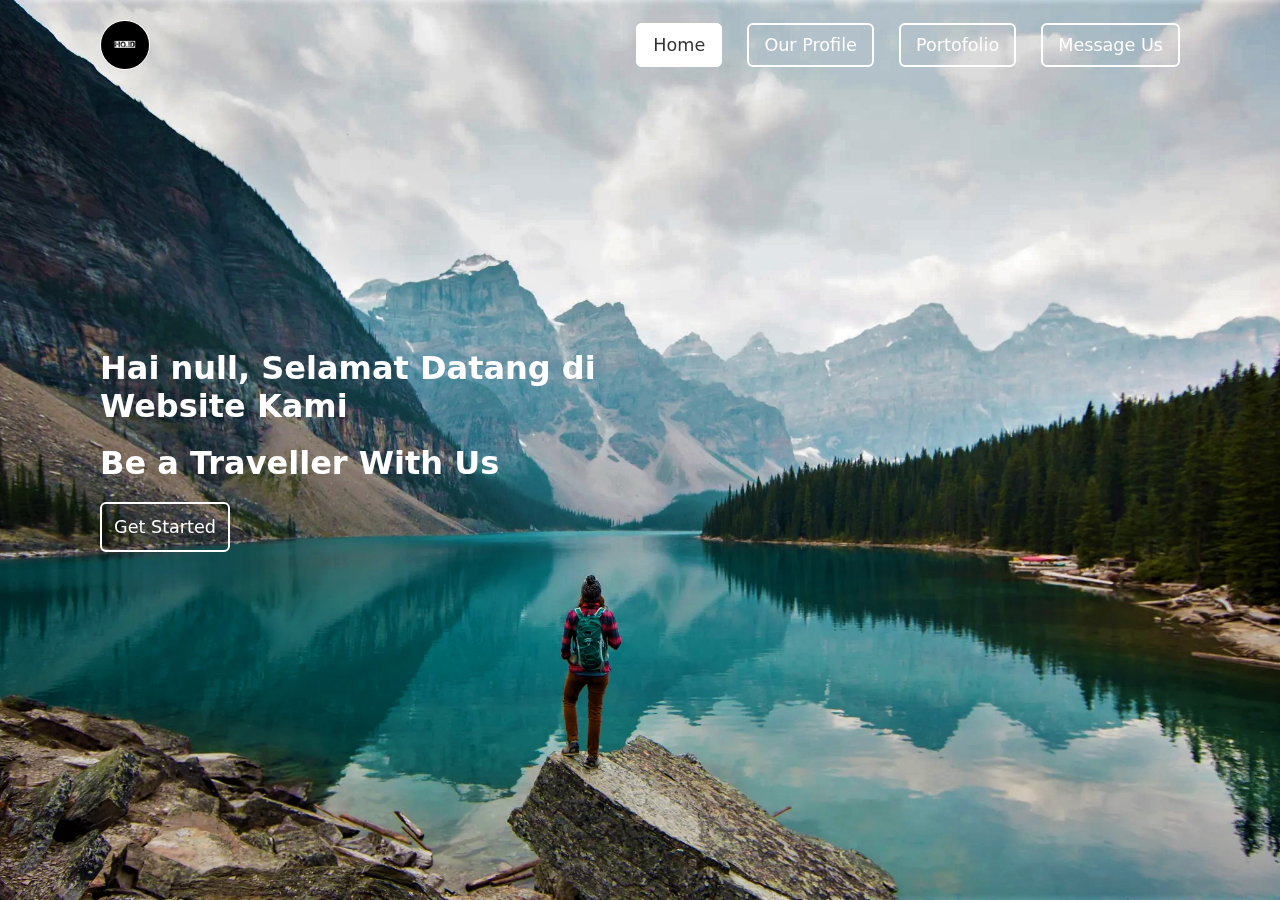
==== index.html @ 91d3b761 "Add files via upload" ====
<!DOCTYPE html>
<html lang="en">
<head>
    <meta charset="UTF-8">
    <meta http-equiv="X-UA-Compatible" content="IE=edge">
    <meta name="viewport" content="width=device-width, initial-scale=1.0">
    <title>HQ ID Official Website - Home</title>
    <link rel="stylesheet" href="../css/index.css"/>
</head>
<body>
    <header>
        <img class="logo" src="../img/logo.jpeg" alt="logo"/>

        <input type="checkbox" id="toggle">
        <label for="toggle" class="toggle">
            <span class="bar"></span>
            <span class="bar"></span>
            <span class="bar"></span>
        </label>

        <nav class="navbar">
            <a href="#" class="actived">Home</a>
            <a href="profile.html">Our Profile</a>
            <a href="portofolio.html">Portofolio</a>
            <a href="message.html">Message Us</a>
        </nav>
    </header>

    <div id="hero" class="hero">
        <h1>Hai <span id="nama"></span>, Selamat Datang di Website Kami</h1>
        <br>

        <script src="../js/prompt.js"></script>

        <h1>Be a Traveller With Us</h1>
        <a href="portofolio.html"><button class="btnProfile-popup">Get Started</button></a>
    </div>


</body>
</html>
---- css/index.css ----
* {
    margin: 0;
    padding: 0;
    box-sizing: border-box;
    font-family:system-ui, -apple-system, BlinkMacSystemFont, 'Segoe UI', Roboto, Oxygen, Ubuntu, Cantarell, 'Open Sans', 'Helvetica Neue', sans-serif;
}

body {
    display: flex;
    justify-content: center;
    align-items: center;
    min-height: 100vh;
    background: url('/img/bga.jpg') no-repeat;
    background-size: cover;
    background-position: center;
}

header {
    position: fixed;
    top: 0;
    left: 0;
    width: 100%;
    padding: 20px 100px;
    display: flex;
    justify-content: space-between;
    align-items: center;
    z-index: 99;
}

.logo {
    border: 1px solid white;
    border-radius: 50px;
    -webkit-border-radius: 50px;
    -moz-border-radius: 50px;
    -ms-border-radius: 50px;
    -o-border-radius: 50px;
    width: 50px;
    height: 50px;
}

.navbar a{
    position: relative;
    font-size: 1.1em;
    color: rgb(255, 253, 253);
    border: 2px solid #fff;
    border-radius: 6px;
    text-decoration: none;
    font-weight: 500;
    margin-left: 20px;
    padding: 10px 15px 10px 15px;
}


.navbar a:hover {
    color: #333;
    background-color: #fff;
    border-radius: 6px;
    transition: .5s ease-in-out;
}

.actived {
    color: #333!important;
    background-color: #fff !important;
}

.hero {
    width: 50%;
    left: 100px;
    display: flex;
    justify-content: flex-start;
    align-items: start;
    flex-direction: column;
    position: fixed;
    color: #fff;

}

.btnProfile-popup {
    width: 130px;
    height: 50px;
    background-color: transparent;
    border: 2px solid #fff;
    outline: none;
    border-radius: 6px;
    cursor: pointer;
    font-size: 1.1em;
    color: #fff;
    font-weight: 500;
    margin-top: 20px;
    transition: .5s ease-in-out;
}

.btnProfile-popup:hover {
    background-color: #fff;
    color: #333;
}

@media screen and (max-width:935px) {
    header {
        padding: 0 2em;
        padding-bottom: 10px;
    }

    img {
        margin-top: 10px;
    }

    nav {
        padding: 0 20px;
    }
}

@media screen and (max-width:1200px) {
    .hero {
        margin-left: 50px;
        font-size: .8em;
    }

    .btnProfile-popup {
        width: 110px;
        height: 45px;

    }
}

@media screen and (max-width:675px) {    
    header {
        /* background-color: #bebbbb81;
        border: 2px solid rgba(255,255,255,.5);
        box-shadow: 0 0 30px rgba(0, 0, 0, .5); */
        background-color: #333;
        padding-bottom: px;
    }
    
    .navbar {
        background: #333;
        /* background-color: #bebbbb81; */
        /* border-top: none;
        border: 2px solid rgba(255,255,255,.5);
        box-shadow: 0 0 30px rgba(0, 0, 0, .5); */
        display: grid;
        position: absolute;
        padding-left: 0px;
        padding-right: 100px;
        width: 100%;
        top: 70px;
        left: 0;
        transform: translateY(-150%);
        z-index: -1;
        transition: .6s;
}

    .navbar a {
        padding: 10px 10px 10px 20px;
        margin: 10px;
        border: none;
    }

    img {
        margin-top: 15px;
        margin-left: -10px;
    }

    .hero {
        width: 75%;
        left: 10px;
        font-size: 10px;
        margin-right: 0;
    }


.toggle {
    display: flex;
    flex-direction: column;
    justify-content: end;
    height: min-content;
    margin: 18px -10px 0 0;
    cursor: pointer;
}

.bar {
    width: 40px;
    height: 5px;
    margin-bottom: 10px;
    background-color: #fff;
    border-radius: 10%;
    transition: .4s;
}

.btnProfile-popup {
    width: 100px;
    height: 40px;
}

}

input {
    display: none;
}

input:checked ~ .navbar {
    transform: translateY(0);
    -webkit-transform: translateY(0);
    -moz-transform: translateY(0);
    -ms-transform: translateY(0);
    -o-transform: translateY(0);
}
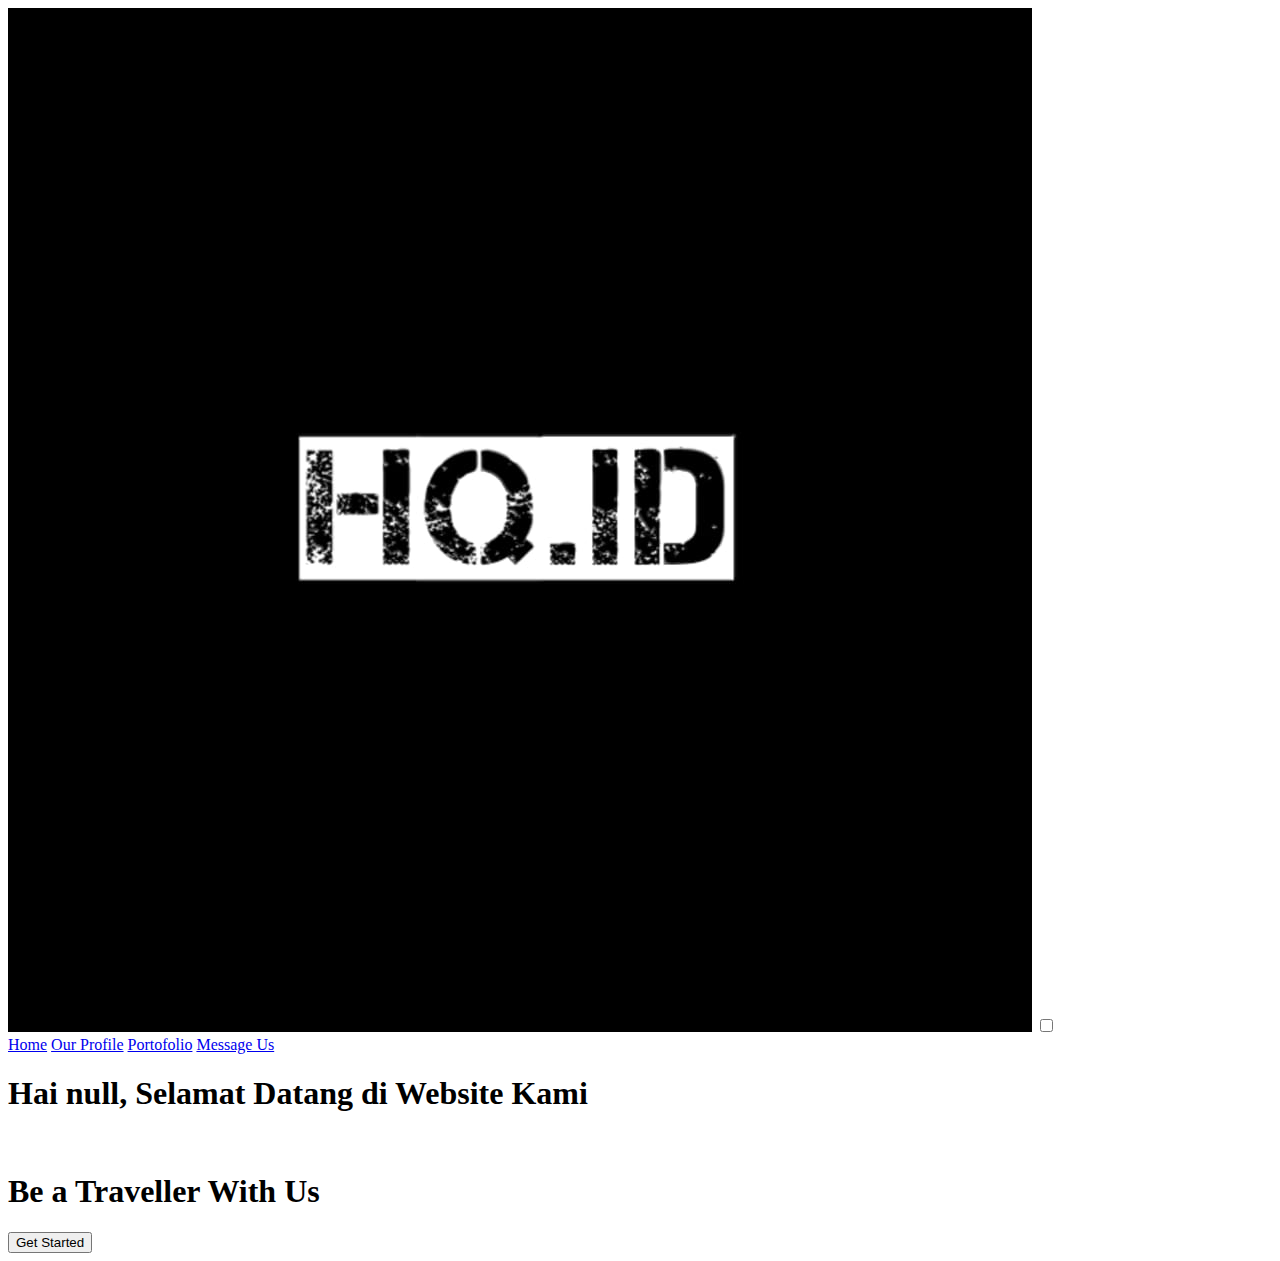
==== commit 11f122ca: "Update index.html" ====
--- a/index.html
+++ b/index.html
@@ -5,7 +5,7 @@
     <meta http-equiv="X-UA-Compatible" content="IE=edge">
     <meta name="viewport" content="width=device-width, initial-scale=1.0">
     <title>HQ ID Official Website - Home</title>
-    <link rel="stylesheet" href="../css/index.css"/>
+    <link rel="stylesheet" href="index.css"/>
 </head>
 <body>
     <header>
@@ -38,4 +38,4 @@
 
 
 </body>
-</html>+</html>
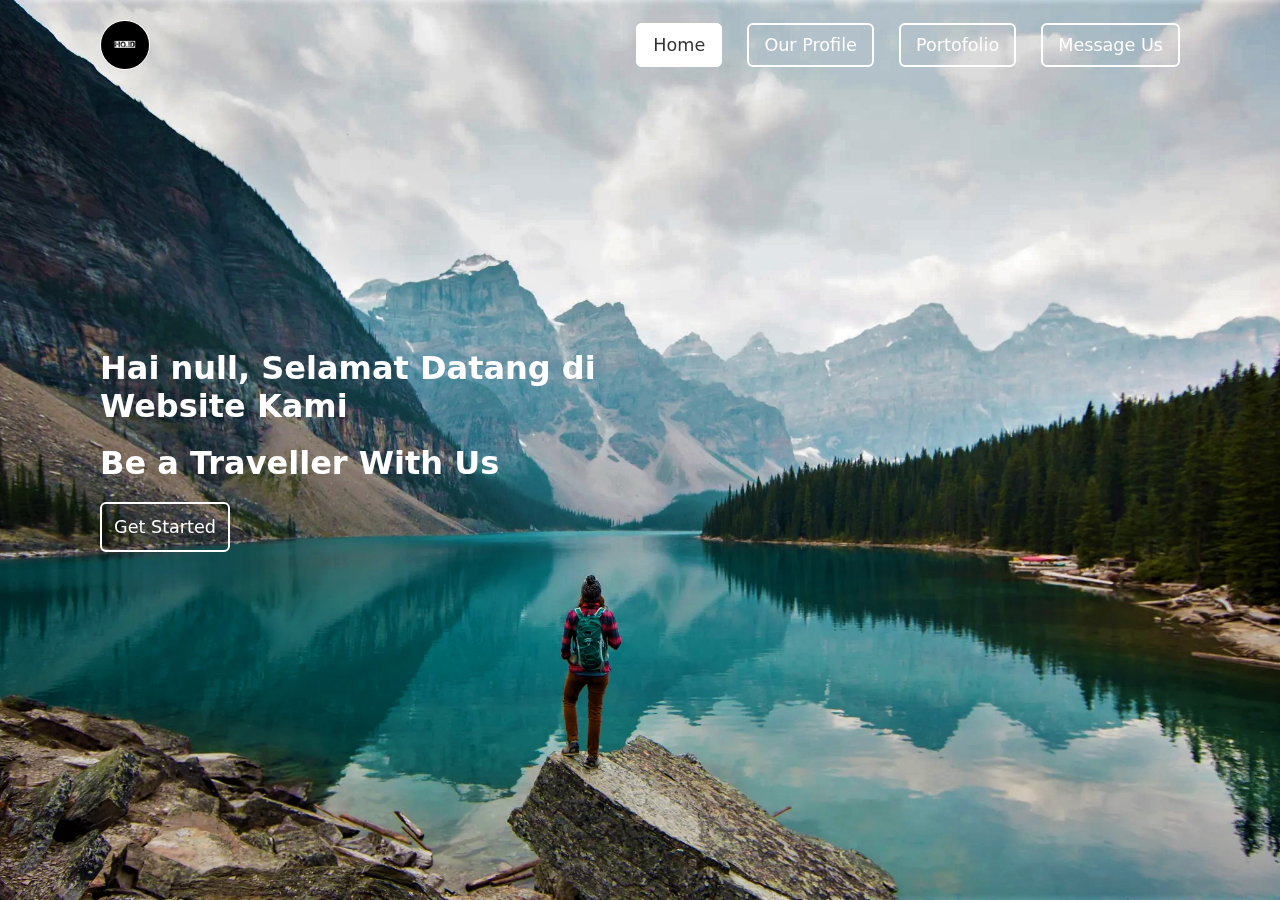
==== commit 50736b16: "Update index.html" ====
--- a/index.html
+++ b/index.html
@@ -9,7 +9,7 @@
 </head>
 <body>
     <header>
-        <img class="logo" src="../img/logo.jpeg" alt="logo"/>
+        <img class="logo" src="logo.jpeg" alt="logo"/>
 
         <input type="checkbox" id="toggle">
         <label for="toggle" class="toggle">
@@ -30,7 +30,7 @@
         <h1>Hai <span id="nama"></span>, Selamat Datang di Website Kami</h1>
         <br>
 
-        <script src="../js/prompt.js"></script>
+        <script src="prompt.js"></script>
 
         <h1>Be a Traveller With Us</h1>
         <a href="portofolio.html"><button class="btnProfile-popup">Get Started</button></a>
--- a/index.css
+++ b/index.css
@@ -0,0 +1,207 @@
+* {
+    margin: 0;
+    padding: 0;
+    box-sizing: border-box;
+    font-family:system-ui, -apple-system, BlinkMacSystemFont, 'Segoe UI', Roboto, Oxygen, Ubuntu, Cantarell, 'Open Sans', 'Helvetica Neue', sans-serif;
+}
+
+body {
+    display: flex;
+    justify-content: center;
+    align-items: center;
+    min-height: 100vh;
+    background: url('bga.jpg') no-repeat;
+    background-size: cover;
+    background-position: center;
+}
+
+header {
+    position: fixed;
+    top: 0;
+    left: 0;
+    width: 100%;
+    padding: 20px 100px;
+    display: flex;
+    justify-content: space-between;
+    align-items: center;
+    z-index: 99;
+}
+
+.logo {
+    border: 1px solid white;
+    border-radius: 50px;
+    -webkit-border-radius: 50px;
+    -moz-border-radius: 50px;
+    -ms-border-radius: 50px;
+    -o-border-radius: 50px;
+    width: 50px;
+    height: 50px;
+}
+
+.navbar a{
+    position: relative;
+    font-size: 1.1em;
+    color: rgb(255, 253, 253);
+    border: 2px solid #fff;
+    border-radius: 6px;
+    text-decoration: none;
+    font-weight: 500;
+    margin-left: 20px;
+    padding: 10px 15px 10px 15px;
+}
+
+
+.navbar a:hover {
+    color: #333;
+    background-color: #fff;
+    border-radius: 6px;
+    transition: .5s ease-in-out;
+}
+
+.actived {
+    color: #333!important;
+    background-color: #fff !important;
+}
+
+.hero {
+    width: 50%;
+    left: 100px;
+    display: flex;
+    justify-content: flex-start;
+    align-items: start;
+    flex-direction: column;
+    position: fixed;
+    color: #fff;
+
+}
+
+.btnProfile-popup {
+    width: 130px;
+    height: 50px;
+    background-color: transparent;
+    border: 2px solid #fff;
+    outline: none;
+    border-radius: 6px;
+    cursor: pointer;
+    font-size: 1.1em;
+    color: #fff;
+    font-weight: 500;
+    margin-top: 20px;
+    transition: .5s ease-in-out;
+}
+
+.btnProfile-popup:hover {
+    background-color: #fff;
+    color: #333;
+}
+
+@media screen and (max-width:935px) {
+    header {
+        padding: 0 2em;
+        padding-bottom: 10px;
+    }
+
+    img {
+        margin-top: 10px;
+    }
+
+    nav {
+        padding: 0 20px;
+    }
+}
+
+@media screen and (max-width:1200px) {
+    .hero {
+        margin-left: 50px;
+        font-size: .8em;
+    }
+
+    .btnProfile-popup {
+        width: 110px;
+        height: 45px;
+
+    }
+}
+
+@media screen and (max-width:675px) {    
+    header {
+        /* background-color: #bebbbb81;
+        border: 2px solid rgba(255,255,255,.5);
+        box-shadow: 0 0 30px rgba(0, 0, 0, .5); */
+        background-color: #333;
+        padding-bottom: px;
+    }
+    
+    .navbar {
+        background: #333;
+        /* background-color: #bebbbb81; */
+        /* border-top: none;
+        border: 2px solid rgba(255,255,255,.5);
+        box-shadow: 0 0 30px rgba(0, 0, 0, .5); */
+        display: grid;
+        position: absolute;
+        padding-left: 0px;
+        padding-right: 100px;
+        width: 100%;
+        top: 70px;
+        left: 0;
+        transform: translateY(-150%);
+        z-index: -1;
+        transition: .6s;
+}
+
+    .navbar a {
+        padding: 10px 10px 10px 20px;
+        margin: 10px;
+        border: none;
+    }
+
+    img {
+        margin-top: 15px;
+        margin-left: -10px;
+    }
+
+    .hero {
+        width: 75%;
+        left: 10px;
+        font-size: 10px;
+        margin-right: 0;
+    }
+
+
+.toggle {
+    display: flex;
+    flex-direction: column;
+    justify-content: end;
+    height: min-content;
+    margin: 18px -10px 0 0;
+    cursor: pointer;
+}
+
+.bar {
+    width: 40px;
+    height: 5px;
+    margin-bottom: 10px;
+    background-color: #fff;
+    border-radius: 10%;
+    transition: .4s;
+}
+
+.btnProfile-popup {
+    width: 100px;
+    height: 40px;
+}
+
+}
+
+input {
+    display: none;
+}
+
+input:checked ~ .navbar {
+    transform: translateY(0);
+    -webkit-transform: translateY(0);
+    -moz-transform: translateY(0);
+    -ms-transform: translateY(0);
+    -o-transform: translateY(0);
+}
